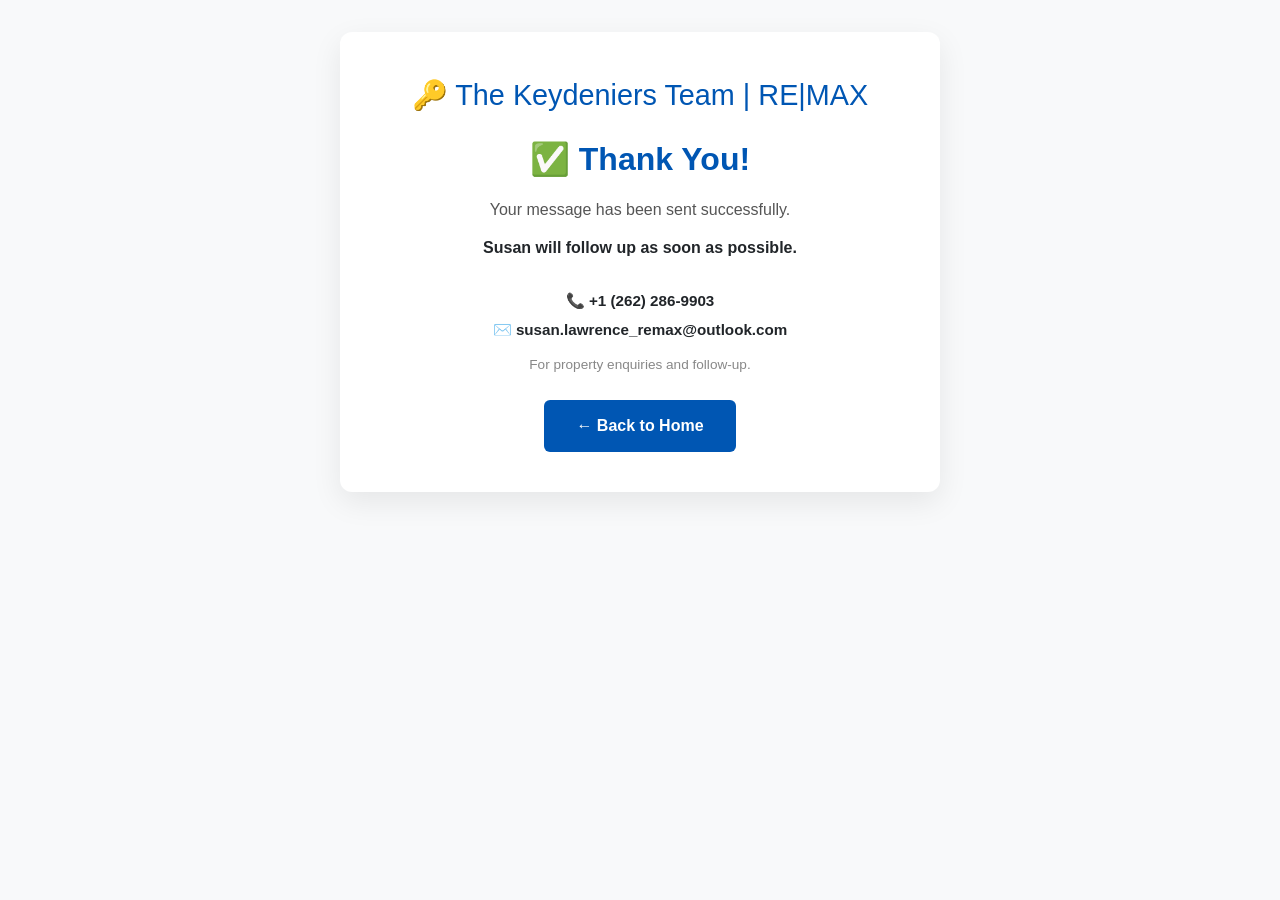
==== thank-you.html @ 226f1648 "Update thank-you page contact information" ====
<!DOCTYPE html>
<html lang="en">
<head>
  <meta charset="UTF-8">
  <meta name="viewport" content="width=device-width, initial-scale=1.0">
  <meta name="description" content="Thank you for contacting The Keydeniers Team | RE/MAX">
  <title>Thank You | The Keydeniers Team</title>
  <style>
    :root {
      --primary: #0056b3;
      --dark: #212529;
      --light: #f8f9fa;
    }
    * { margin: 0; padding: 0; box-sizing: border-box; }
    body {
      font-family: 'Open Sans', 'Segoe UI', sans-serif;
      background: var(--light);
      color: var(--dark);
      line-height: 1.6;
      padding: 2rem 1rem;
    }
    .container {
      max-width: 600px;
      margin: 0 auto;
    }
    .card {
      background: white;
      padding: 2.5rem;
      border-radius: 12px;
      box-shadow: 0 10px 30px rgba(0,0,0,0.08);
      text-align: center;
    }
    .logo {
      font-size: 1.8rem;
      margin-bottom: 1rem;
      color: var(--primary);
    }
    h1 {
      color: var(--primary);
      font-size: 2rem;
      margin: 1rem 0 0.5rem;
    }
    p {
      margin: 0.75rem 0;
      color: #555;
    }
    .highlight {
      font-weight: 600;
      color: var(--dark);
    }
    .btn {
      display: inline-block;
      margin-top: 1.5rem;
      padding: 0.85rem 2rem;
      background: var(--primary);
      color: white;
      text-decoration: none;
      border-radius: 6px;
      font-weight: 600;
      transition: background 0.2s;
    }
    .btn:hover {
      background: #004494;
      transform: translateY(-2px);
    }
    .contact-info {
      margin-top: 1.8rem;
      font-size: 0.95rem;
      color: #666;
    }
    .contact-info strong {
      display: block;
      color: var(--dark);
      margin: 0.25rem 0;
    }
    @media (max-width: 480px) {
      .card { padding: 1.8rem; }
      h1 { font-size: 1.6rem; }
    }
  </style>
</head>
<body>
  <div class="container">
    <div class="card">
      <div class="logo">🔑 The Keydeniers Team | RE|MAX</div>
      <h1>✅ Thank You!</h1>
      <p>Your message has been sent successfully.</p>
      <p class="highlight">Susan will follow up as soon as possible.</p>

      <div class="contact-info">
        <strong>📞 +1 (262) 286-9903</strong>
        <strong>✉️ susan.lawrence_remax@outlook.com</strong>
        <div style="margin-top: 0.75rem; font-size: 0.85rem; color: #888;">
          For property enquiries and follow-up.
        </div>
      </div>

      <a href="./index.html" class="btn">← Back to Home</a>
    </div>
  </div>
</body>
</html>
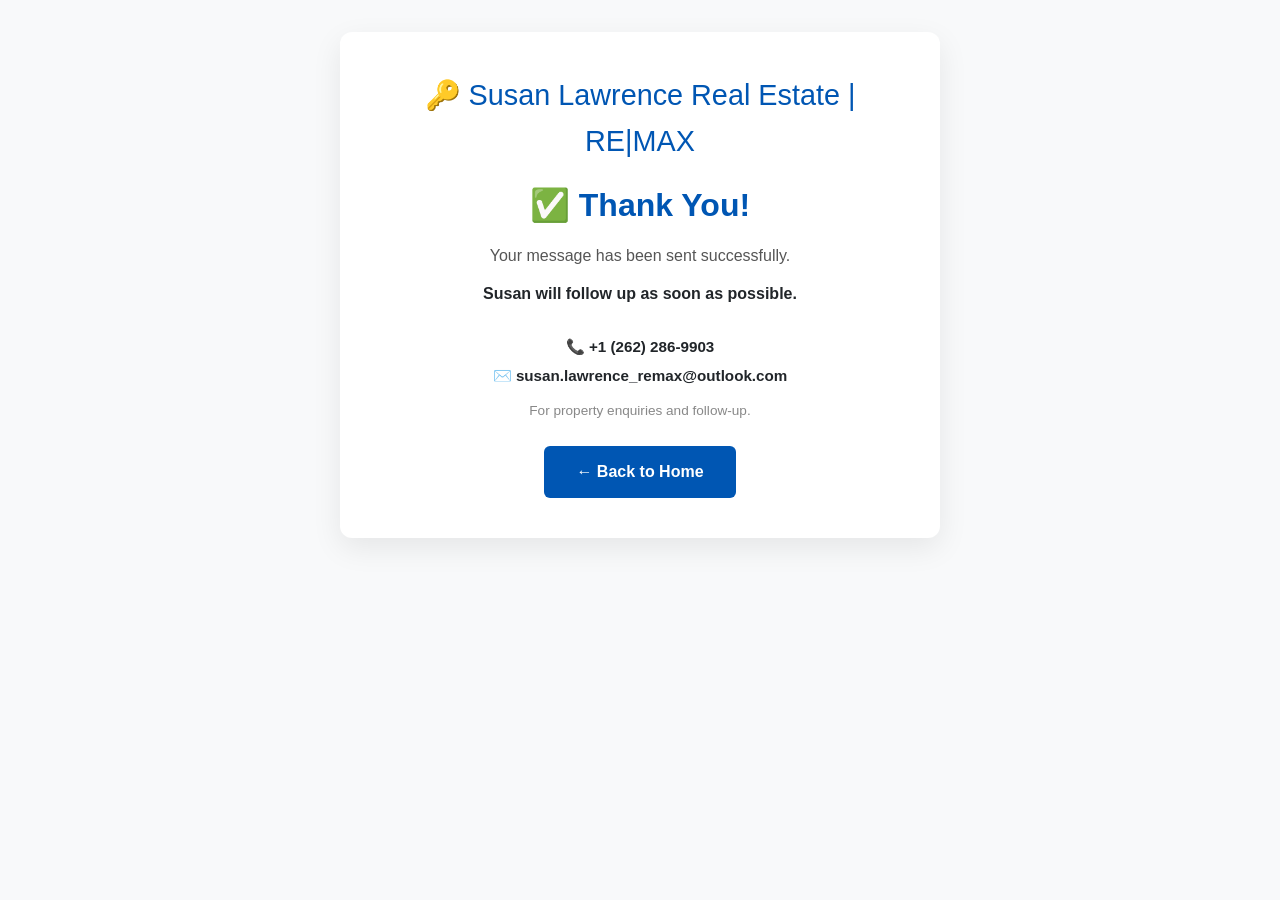
==== commit 8d7c4ed2: "Rename website to Susan Lawrence Real Estate" ====
--- a/thank-you.html
+++ b/thank-you.html
@@ -3,8 +3,8 @@
 <head>
   <meta charset="UTF-8">
   <meta name="viewport" content="width=device-width, initial-scale=1.0">
-  <meta name="description" content="Thank you for contacting The Keydeniers Team | RE/MAX">
-  <title>Thank You | The Keydeniers Team</title>
+  <meta name="description" content="Thank you for contacting Susan Lawrence Real Estate">
+  <title>Thank You | Susan Lawrence Real Estate</title>
   <style>
     :root {
       --primary: #0056b3;
@@ -82,7 +82,7 @@
 <body>
   <div class="container">
     <div class="card">
-      <div class="logo">🔑 The Keydeniers Team | RE|MAX</div>
+      <div class="logo">🔑 Susan Lawrence Real Estate | RE|MAX</div>
       <h1>✅ Thank You!</h1>
       <p>Your message has been sent successfully.</p>
       <p class="highlight">Susan will follow up as soon as possible.</p>
